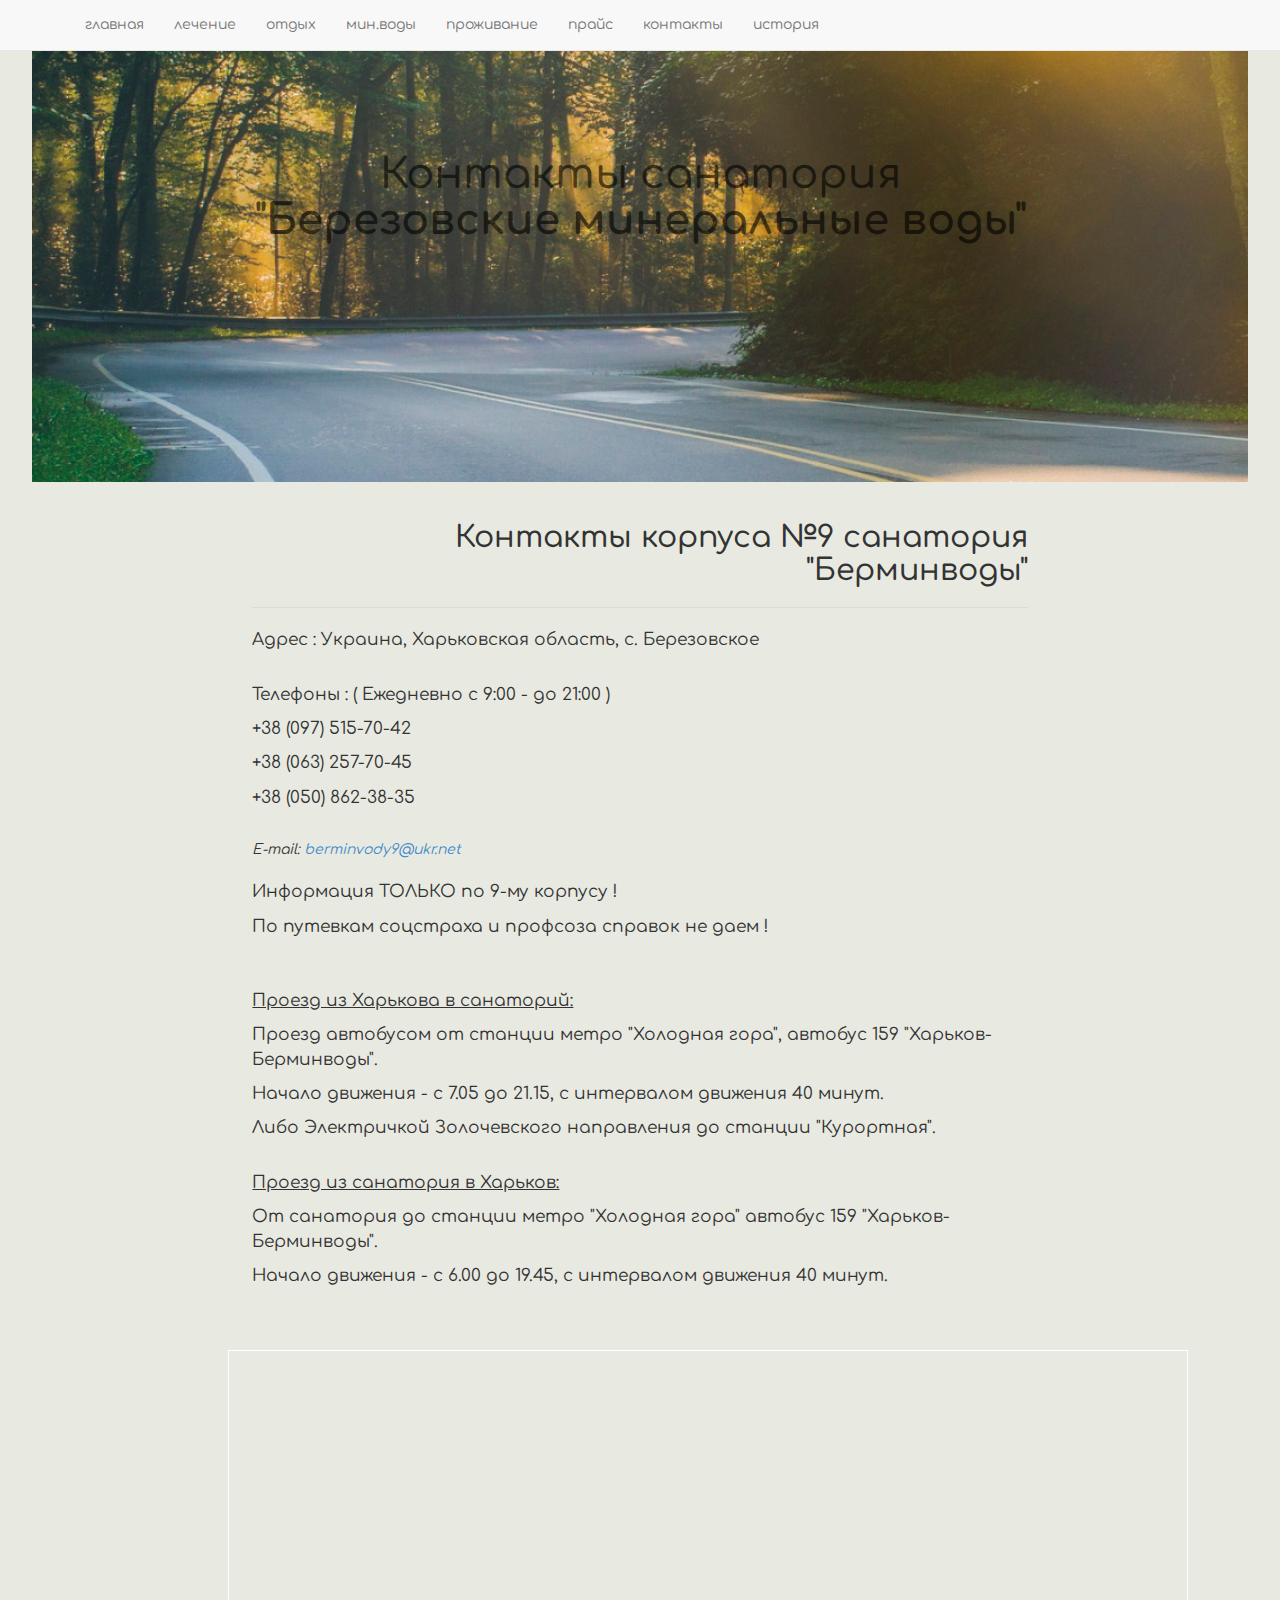
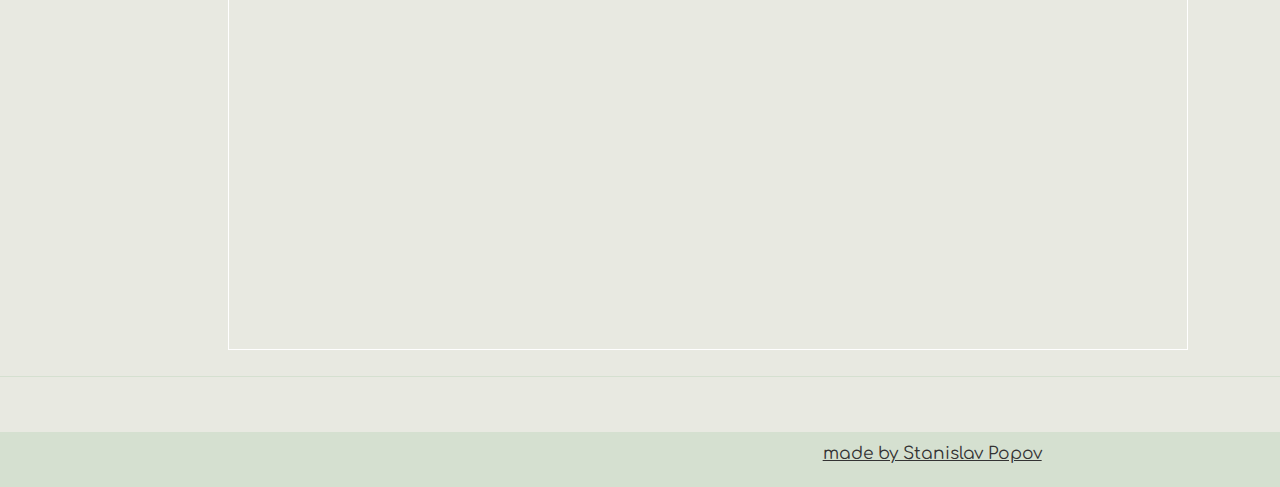
==== contact.html @ 5ce0675a "ready" ====
<!DOCTYPE html>
<html lang="ru">
  <head>
    <meta charset="utf-8">
    <meta http-equiv="X-UA-Compatible" content="IE=edge">
    <meta name="viewport" content="width=device-width, initial-scale=1">
    <link href='http://fonts.googleapis.com/css?family=Comfortaa&subset=latin,cyrillic' rel='stylesheet' type='text/css'>
    <meta name="description" content="Санаторий Берминводы имеет удобное расположение. Добраться к нам не составит труда.">
    <meta name="keywords" content="санаторий, берминводы, березовские минеральные воды, минеральные воды, лечение, оздоровление, отдых, как добраться, контакты ">
    <title>Контакты санатория Берминводы</title>
    <link href="css/bootstrap.css" rel="stylesheet">
    <link href="css/style.css" rel="stylesheet">
  </head>
  <body>
	<div class="navbar navbar-default navbar-fixed-top" role="navigation">
		<div class="container">
			<div class="navbar-header">
				<button type="button" class="navbar-toggle" data-toggle="collapse" data-target=".navbar-collapse">
            		<span class="sr-only"></span>
            		<span class="icon-bar"></span>
            		<span class="icon-bar"></span>
            		<span class="icon-bar"></span>
          		</button>
			</div>
			<div class="navbar-collapse collapse">
				<ul class="nav navbar-nav" style="height: auto;">
					<li><a href="index.html">главная</a></li>
					<li><a href="med.html">лечение</a></li>
					<li><a href="rest.html">отдых</a></li>
					<li><a href="water.html">мин.воды</a></li>
					<li><a href="room.html">проживание</a></li>
					<li><a href="price.html">прайс</a></li>
					<li><a href="contact.html">контакты</a></li>
					<li><a href="hisory.html">история</a></li>
				</ul>
			</div>
		</div>
	</div>
	<div class="container-fluid bg_top_1 bg_t_cont">
		<div class="row">
			<div class="col-lg-12 col-md-12">
				<h1 class="text-center f_s_1">Контакты санатория<br> <b>&quot;Березовские минеральные воды&quot;</b></h1>
			</div>
		</div>
	</div>
	<div class="container-fluid pad_4">
		<div class="row">
			<div class="col-lg-2 div col-md-2"></div>
			<div class="col-lg-8 div col-md-8">
				<h2 class="text-right">Контакты корпуса №9 санатория &quot;Берминводы&quot;</h2>
				<hr>
				<p>Адрес : Украина, Харьковская область, с. Березовское</p>
				<br>
				<p>Телефоны : ( Ежедневно с 9:00 - до 21:00 )</p>
				<p>+38 (097) 515-70-42</p>
				<p>+38 (063) 257-70-45</p>
				<p>+38 (050) 862-38-35</p>
				<br>
				<i>E-mail: <a href="mailto:berminvody9@ukr.net">berminvody9@ukr.net</a></i>
				<br>
				<br>
				<p>Информация ТОЛЬКО по 9-му корпусу !</p>
				<p>По путевкам соцстраха и профсоза справок не даем !</p>
				<br>
				<br>
				<p class="undl">Проезд из Харькова в санаторий:</p>
				<p>Проезд автобусом от станции метро &quot;Холодная гора&quot;, автобус 159 &quot;Харьков-Берминводы&quot;.</p>
				<p>Начало движения - с 7.05 до 21.15, с интервалом движения 40 минут.</p>
				<p>Либо Электричкой Золочевского направления до станции &quot;Курортная&quot;.</p>
				<br>
				<p class="undl">Проезд из санатория в Харьков:</p>
				<p>От санатория до станции метро &quot;Холодная гора&quot; автобус 159 &quot;Харьков-Берминводы&quot;.</p>
				<p>Начало движения - с 6.00 до 19.45, с интервалом движения 40 минут.</p>
			</div>
			<div class="col-lg-2 div col-md-2"></div>
		</div>
	</div>
	<div class="container-fluid">
		<div class="row">
			<div class="col-lg-2 div col-md-2"></div>
			<div class="col-lg-8 div col-md-8">
				<iframe src="https://www.google.com/maps/embed?pb=!1m18!1m12!1m3!1d10257.495141827982!2d35.95089166123468!3d50.004348923455055!2m3!1f0!2f0!3f0!3m2!1i1024!2i768!4f13.1!3m3!1m2!1s0x4127978ec5555555%3A0xe5d28aea1da4b0e7!2z0KHQsNC90LDRgtC-0YDRltC5ICLQkdC10YDQtdC30ZbQstGB0YzQutGWINC80ZbQvdC10YDQsNC70YzQvdGWINCy0L7QtNC4Ig!5e0!3m2!1suk!2sua!4v1429358807283" width="960" height="600" frameborder="0" class="bd_s"></iframe>
			</div>
			<div class="col-lg-2 div col-md-2"></div>
		</div>
	</div>
	<hr>
	<br>
	<br>
	<div class="container-fluid ft_bg_cl">
		<div class="row">
			<div class="col-lg-2 col-md-2"></div>
			<div class="col-lg-8 col-md-8"><p class="text-right ft_pad undl">made by Stanislav Popov</p></div>
			<div class="col-lg-2 col-md-2"></div>
		</div>
	</div>
	
    <script src="https://ajax.googleapis.com/ajax/libs/jquery/1.11.0/jquery.js"></script>
    <script src="js/bootstrap.js"></script>
  </body>
</html>
---- css/style.css ----
html {
  position: relative;
  min-height: 100%;
}

body {
	font-family: 'Comfortaa', cursive;
	background-color: #e8e9e1;
	margin-bottom: 50px;
}     

p{
	font-size: 122%;
}  


.pad_4 {
	padding: 4%;
}  

.mar_4 {
	margin: 4%;
}      

.bg_top {
	margin: 2%;
	background-image: url(../img/bg_top.jpg);
	height: 600px;
	background-size: cover;
}

.bg_top_1 {
	margin: 2.5%;
	margin-bottom: -2.5%;
	height: 450px;
	background-size: cover;
}

.bg_t_rest {
	background-image: url(../img/bg_top_rest.jpg);
}

.bg_t_cont {
	background-image: url(../img/bg_top_cont.jpg);
}

.bg_t_wat {
	background-image: url(../img/bg_top_wat.jpg);
}

.bg_t_price {
	background-image: url(../img/bg_top-1.jpg);
}

.bg_t_room {
	background-image: url(../img/bg_top_room.jpg);
}

.bg_t_med {
	background-image: url(../img/bg_top_med.jpg);
}
.bg_t_hist {
	background-image: url(../img/bg_top_hist.jpg);
}

.f_s {
	padding-top: 170px;
	font-size: 300%;
	color: rgba(0, 0, 0, 0.6);
}

.f_s_1 {
	padding-top: 100px;
	font-size: 300%;
	color: rgba(0, 0, 0, 0.6);
}

.mg_t-5 {
	margin-top: -50px;
}


.ft_bg_cl {
	background-color: #d5e0d0;
	min-height: 50px;
	position: absolute;
    bottom: 0;
    width: 100%;
}

.ft_pad {
	padding: 10px;
}

.undl {
	text-decoration: underline;
}

.bd_s {
	border: 1px solid white;
}

.t_col {
	color: #5e5548;
}

.carousel-inner img {
  margin: auto;
}

hr {
  margin-top: 20px;
  margin-bottom: 20px;
  border: 0;
  border-top: 1px solid #d5e0d0;
}


/*<div id="carousel" class="carousel slide" data-ride="carousel">
							<ol class="carousel-indicators">
								<li data-target="#carousel" data-slide-to="0" class="active"></li>
							    <li data-target="#carousel" data-slide-to="1"></li>
							    <li data-target="#carousel" data-slide-to="2"></li>
							</ol>
							<div class="carousel-inner">
								<div class="item"><img src="" alt=""></div>
								<div class="item"><img src="" alt=""></div>
								<div class="item"><img src="" alt=""></div>
							</div>
							<a class="left carousel-control" href="#carousel" data-slide="prev">
								<span class="glyphicon glyphicon-chevron-left"></span>
							</a>
  							<a class="right carousel-control" href="#carousel" data-slide="next">
  								<span class="glyphicon glyphicon-chevron-right"></span>
  							</a>
						</div>*/
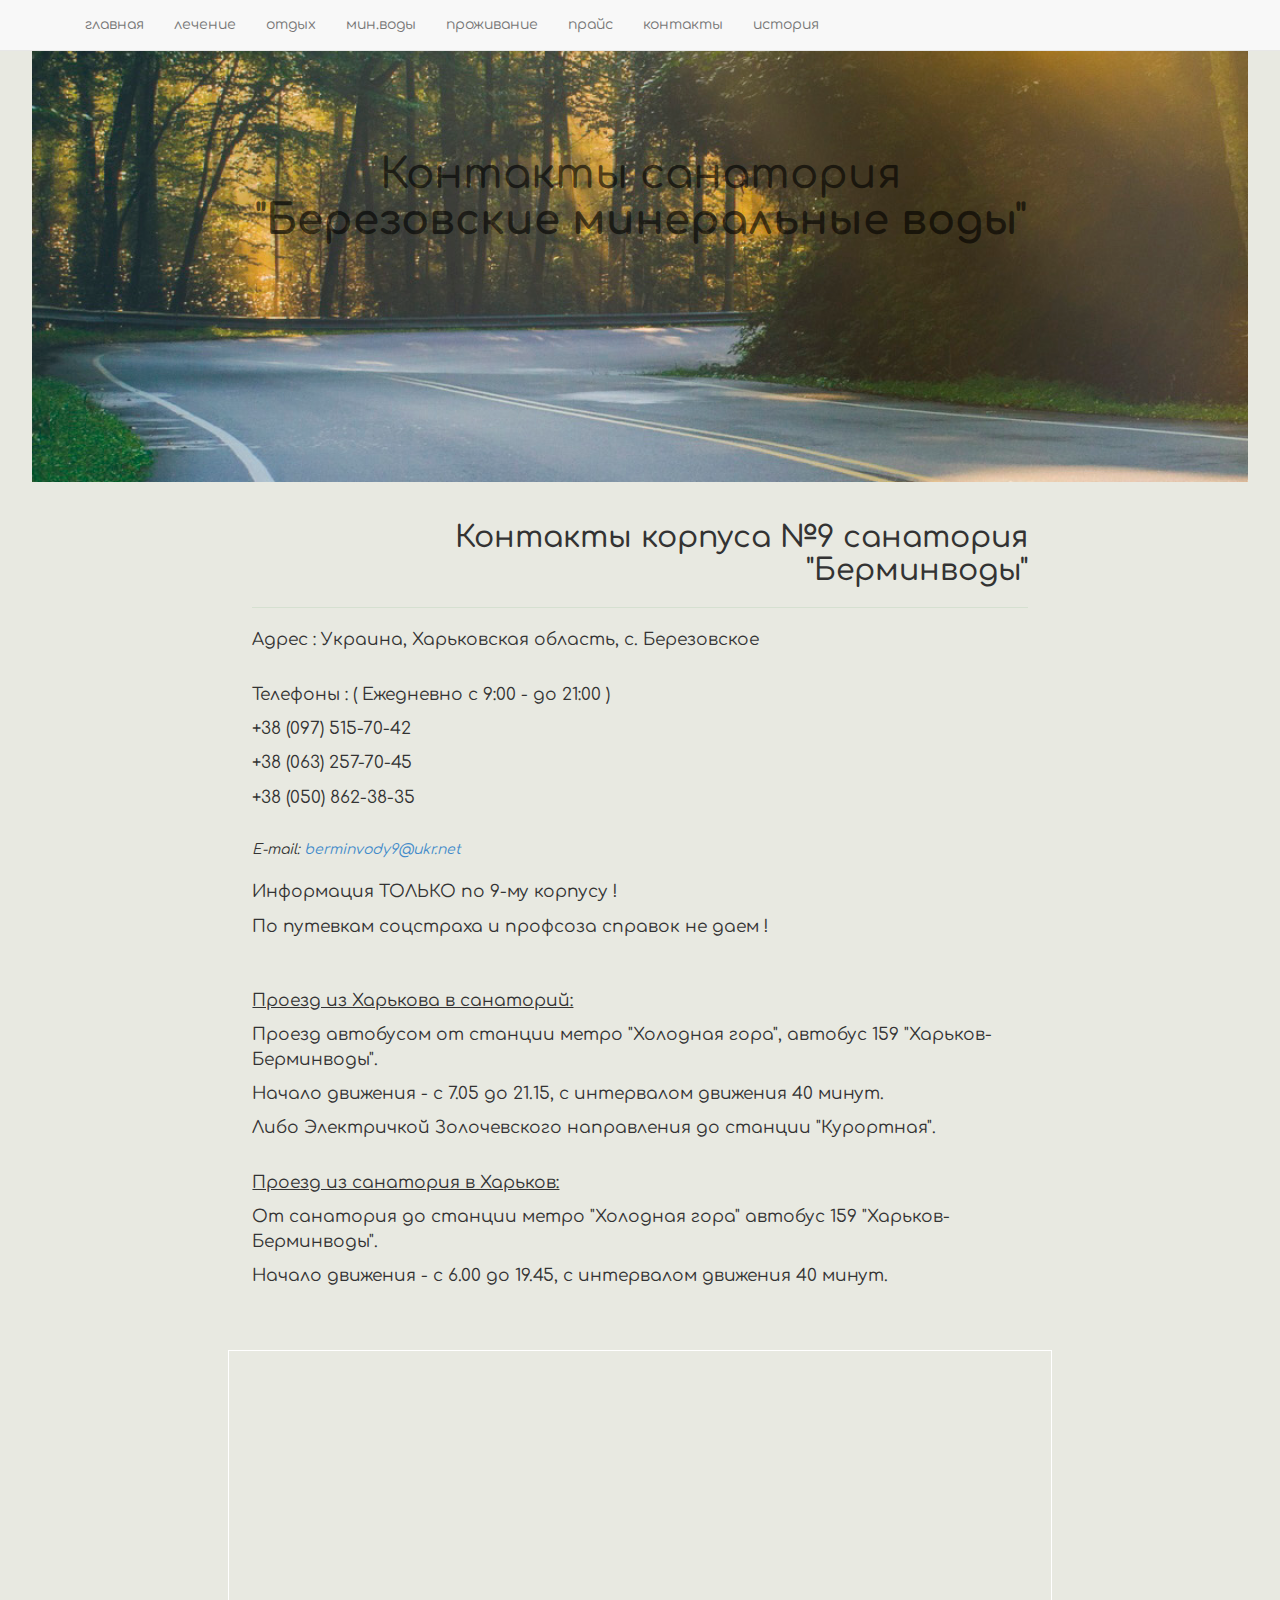
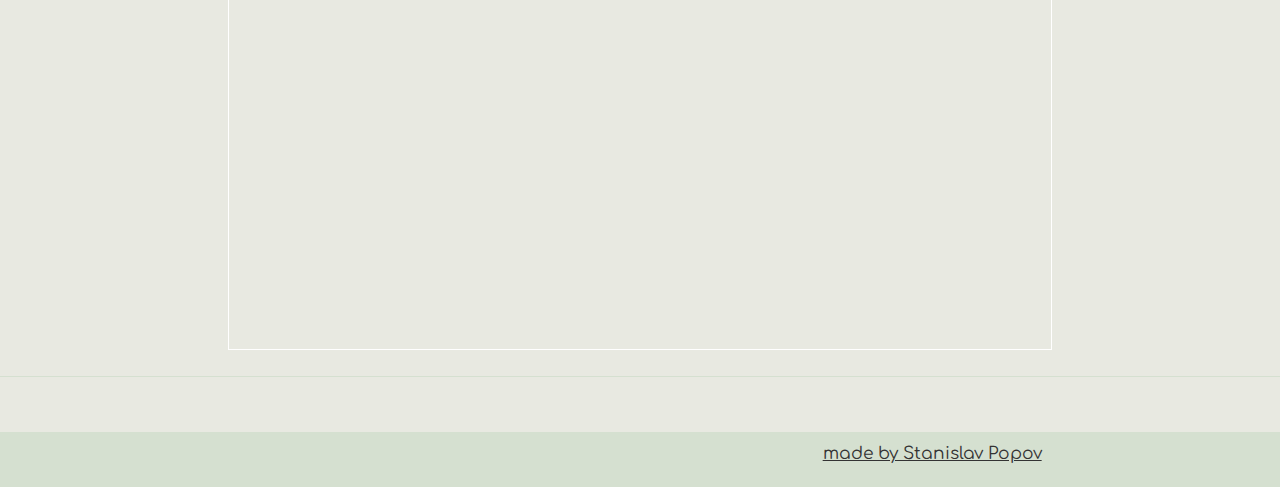
==== commit aa70d36a: "map ch" ====
--- a/contact.html
+++ b/contact.html
@@ -79,7 +79,7 @@
 		<div class="row">
 			<div class="col-lg-2 div col-md-2"></div>
 			<div class="col-lg-8 div col-md-8">
-				<iframe src="https://www.google.com/maps/embed?pb=!1m18!1m12!1m3!1d10257.495141827982!2d35.95089166123468!3d50.004348923455055!2m3!1f0!2f0!3f0!3m2!1i1024!2i768!4f13.1!3m3!1m2!1s0x4127978ec5555555%3A0xe5d28aea1da4b0e7!2z0KHQsNC90LDRgtC-0YDRltC5ICLQkdC10YDQtdC30ZbQstGB0YzQutGWINC80ZbQvdC10YDQsNC70YzQvdGWINCy0L7QtNC4Ig!5e0!3m2!1suk!2sua!4v1429358807283" width="960" height="600" frameborder="0" class="bd_s"></iframe>
+				<iframe src="https://www.google.com/maps/embed?pb=!1m18!1m12!1m3!1d10257.495141827982!2d35.95089166123468!3d50.004348923455055!2m3!1f0!2f0!3f0!3m2!1i1024!2i768!4f13.1!3m3!1m2!1s0x4127978ec5555555%3A0xe5d28aea1da4b0e7!2z0KHQsNC90LDRgtC-0YDRltC5ICLQkdC10YDQtdC30ZbQstGB0YzQutGWINC80ZbQvdC10YDQsNC70YzQvdGWINCy0L7QtNC4Ig!5e0!3m2!1suk!2sua!4v1429358807283" width="100%" height="600" frameborder="0" class="bd_s"></iframe>
 			</div>
 			<div class="col-lg-2 div col-md-2"></div>
 		</div>
